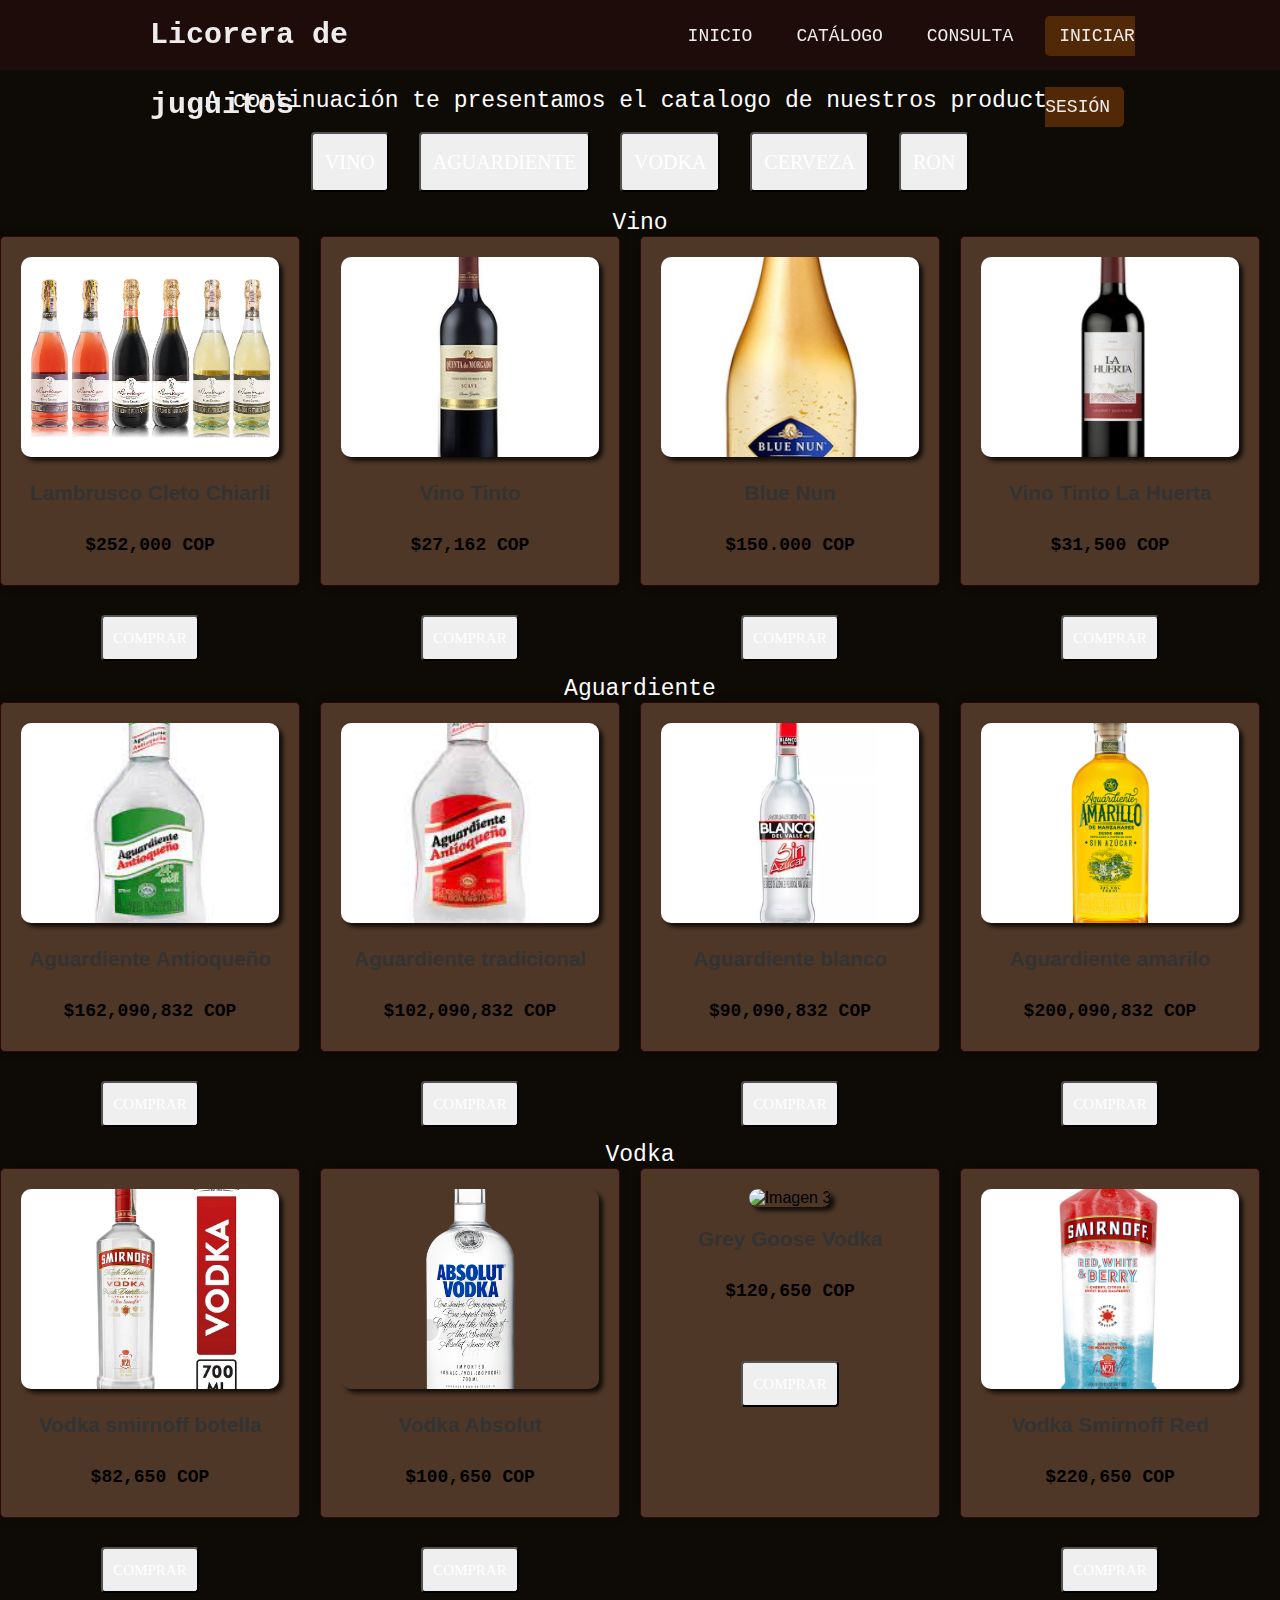
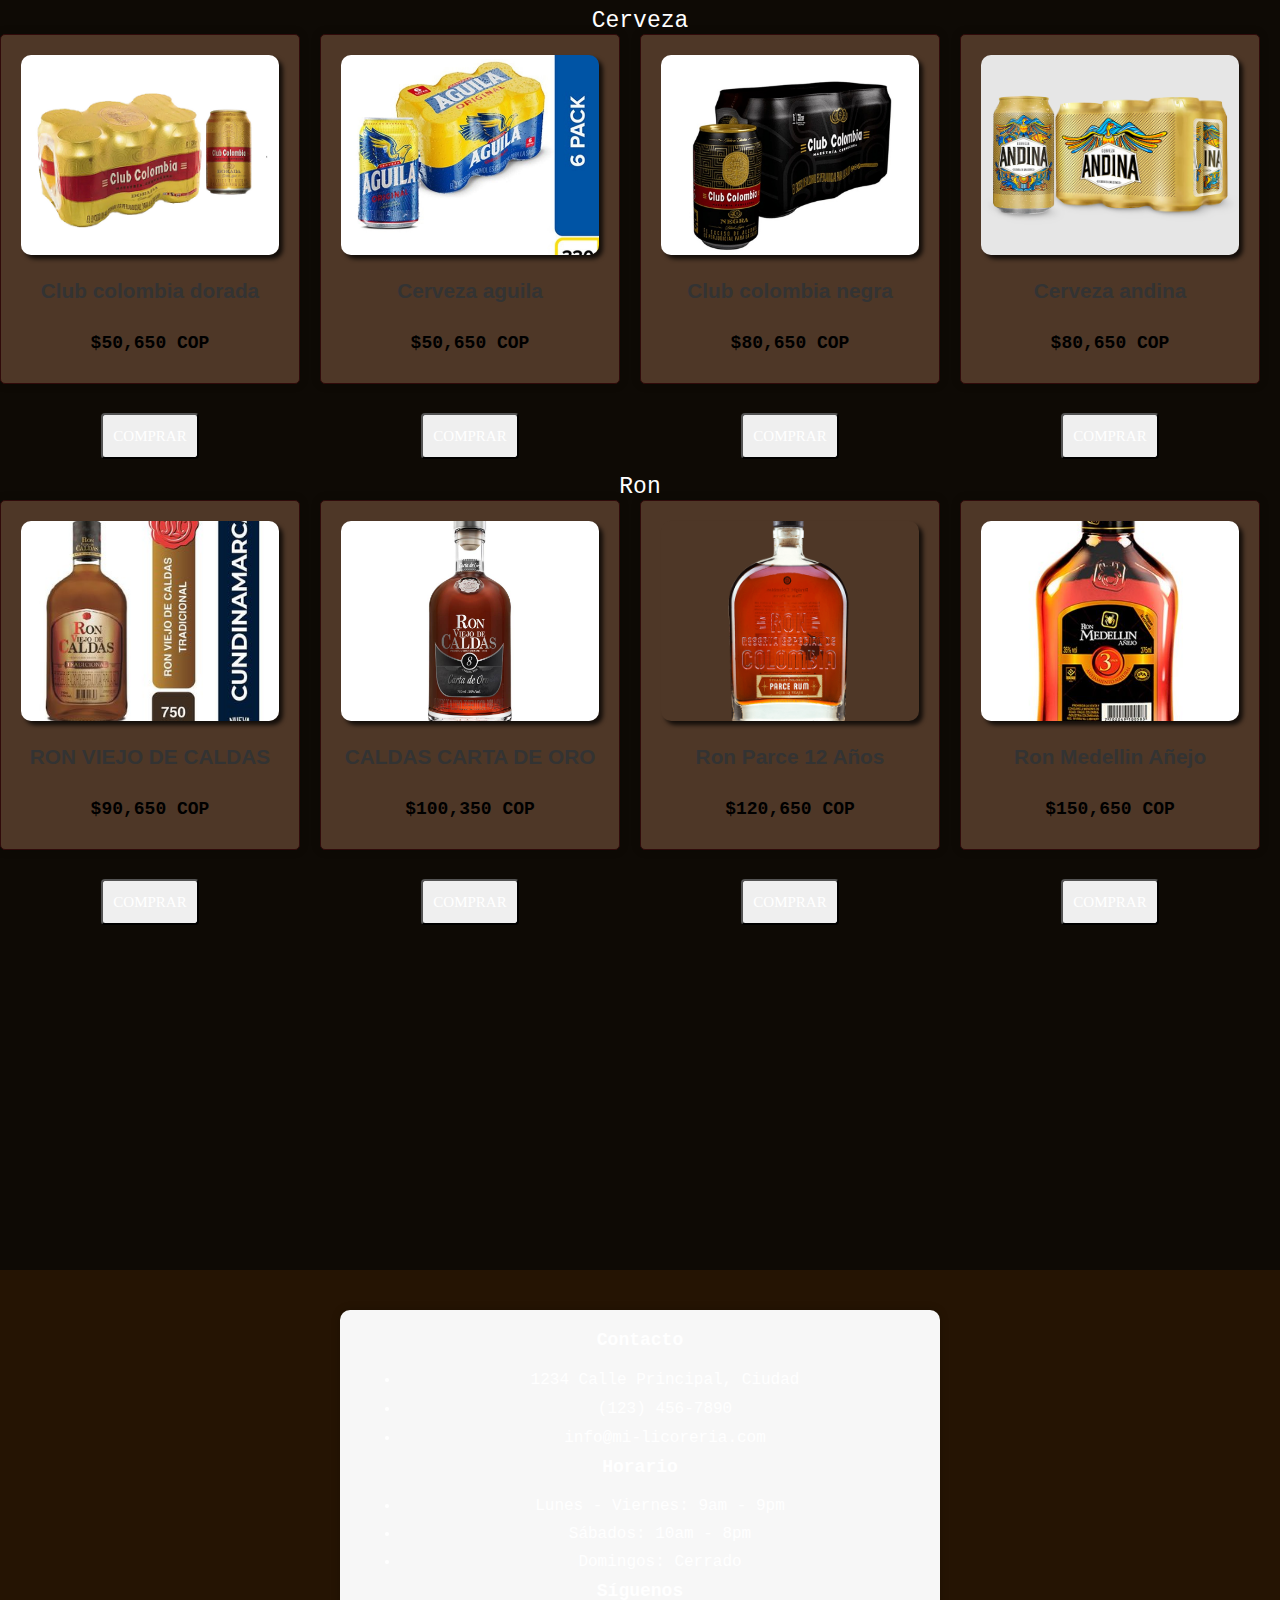
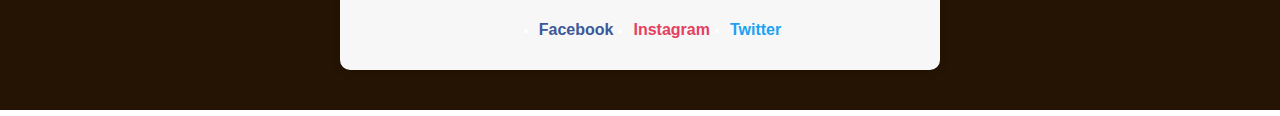
==== catalogo.html @ 37761fa1 "Add files via upload" ====
<!DOCTYPE html>
<html lang="es">
<head>
    <meta charset="UTF-8">
    <meta http-equiv="X-UA-Compatible" content="IE=edge">
    <meta name="viewport" content="width=device-width, initial-scale=1.0">
    <link rel="stylesheet" href="css/estilosCat.css">
    
    <script src="https://cdn.tailwindcss.com"></script>
    <title>Parcial segundo corte</title>
</head>
<body>
  <div id="contenedor">
    <div class="BarraInicio">
      <nav class="nav">
        <a href="index.html" class ="logo nav-link">Licorera de juguitos</a>
        <ul class="nav-menu">
          <li class="nav-menu-item">
            <a class="nav-menu-link nav-link" href="index.html">Inicio</a>
          </li>
          <li class="nav-menu-item">
            <a class="nav-menu-link nav-link" href="catalogo.html">Catálogo</a>
          </li>
          <li class="nav-menu-item dropdown">
            <a class="nav-menu-link nav-link" href="#">Consulta</a>
            <ul class="dropdown-menu">
              <li><a href="preguntasF.html">Preguntas frecuentes</a></li>
              <li><a href="contactanos.html">Contáctanos</a></li>
              <li><a href="politicas.html">Políticas de privacidad</a></li>
            </ul>
          </li>
          <li class="nav-login-item nav-menu-item">
            <a class="nav-link nav-menu-login" href="../login.html">Iniciar sesión</a>
          </li>
        </ul>
      </nav>
    </div>

        <div class="menuCategoria"><br>
            <center><p style= "font-size: 23px; "class="texto p-2 m-5">A continuación te presentamos el catalogo de nuestros productos</p></center><br>
            <div class="categorias">
                <a href="#vino"><button class="categoria-btn">Vino</button></a>
                <a href="#seccion-aguardiente" ><button class="categoria-btn">Aguardiente</button></a>
                <a href="#seccion-vodka"><button class="categoria-btn">Vodka</button></a>
                <a href="#seccion-cerveza"><button class="categoria-btn">Cerveza</button></a>
                <a href="#seccion-ron"><button class="categoria-btn">Ron</button></a>
              </div><br>
              

        </div>

        <!--Vino-->
        <center><p style= "font-size: 23px; "class="texto p-2 m-5">Vino</p></center>
        
        <div class="tarjeta-container">
            <div class="tarjeta">
              <a href="DescripcionC/Vino1.html"><img src="img/Vinito1.jpg" alt="Imagen 1"></a>
              <h2>Lambrusco Cleto Chiarli</h2>
              <p>$252,000 COP</p>
              <a href="DescripcionC/Vino1.html"><button>Comprar</button></a>
            </div>
            <div class="tarjeta" >
              <a href="DescripcionC/Vino2.html"><img src="img/Vinito2.jpg" alt="Imagen 2"></a>
              <h2>Vino Tinto</h2>
              <p>$27,162 COP</p>
              <a href="DescripcionC/Vino2.html"><button>Comprar</button></a>
            </div>
            <div class="tarjeta">
              <a href="DescripcionC/Vino3.html"><img src="img/Vinito3.jpg" alt="Imagen 3"></a>
              <h2>Blue Nun</h2>
              <p>$150.000 COP</p>
              <a href="DescripcionC/Vino3.html"><button>Comprar</button></a>
            </div>
            <div class="tarjeta" >
              <a href="DescripcionC/Vino4.html"><img src="img/Vinito4.jpg" alt="Imagen 4"></a>
              <h2>Vino Tinto La Huerta</h2>
              <p>$31,500 COP</p>
             <a ><button id="seccion-aguardiente">Comprar</button></a>
            </div>
        </div>
          
<!--Aguardiente-->
        <center><p style= "font-size: 23px; "class="texto p-2 m-5">Aguardiente</p></center>
        
        <div class="tarjeta-container" >
            <div class="tarjeta">
              <img src="img/Aguardiente1.jpg" alt="Imagen 1">
              <h2>Aguardiente Antioqueño</h2>
              <p>$162,090,832 COP</p>
              <button>Comprar</button>
            </div>
            <div class="tarjeta">
              <img src="img/aguardiente2.jpg" alt="Imagen 2">
              <h2>Aguardiente tradicional</h2>
              <p>$102,090,832 COP</p>
              <button>Comprar</button>
            </div>
            <div class="tarjeta">
              <img src="img/aguardiente3.jpg" alt="Imagen 3">
              <h2>Aguardiente blanco</h2>
              <p>$90,090,832 COP</p>
              <button>Comprar</button>
            </div>
            <div class="tarjeta">
              <img src="img/Aguardiente4.png" alt="Imagen 4">
              <h2>Aguardiente amarilo</h2>
              <p>$200,090,832 COP</p>
              <button id="seccion-vodka">Comprar</button>
            </div>
        </div>

<!--Vodka-->
        <center><p style= "font-size: 23px; "class="texto p-2 m-5">Vodka</p></center>
        
        <div class="tarjeta-container">
            <div class="tarjeta">
              <img src="img/Vodka1.png" alt="Imagen 1">
              <h2>Vodka smirnoff botella</h2>
              <p>$82,650 COP</p>
              <button>Comprar</button>
            </div>
            <div class="tarjeta">
              <img src="img/Vodka2.png" alt="Imagen 2">
              <h2>Vodka Absolut</h2>
              <p>$100,650 COP</p>
              <button>Comprar</button>
            </div>
            <div class="tarjeta">
              <img src="img/Vodka3.jpg" alt="Imagen 3">
              <h2>Grey Goose Vodka</h2>
              <p>$120,650 COP</p>
              <button>Comprar</button>
            </div>
            <div class="tarjeta">
              <img src="img/Vodka4.jpg" alt="Imagen 4">
              <h2>Vodka Smirnoff Red </h2>
              <p>$220,650 COP</p>
              <button id="seccion-cerveza">Comprar</button>
            </div>
        </div>

<!--Cerveza-->
<center><p style= "font-size: 23px; "class="texto p-2 m-5">Cerveza</p></center>
        
<div class="tarjeta-container">
    <div class="tarjeta">
      <img src="img/cerveza0.png" alt="Imagen 1">
      <h2>Club colombia dorada</h2>
      <p>$50,650 COP</p>
      <button>Comprar</button>
    </div>
    <div class="tarjeta">
      <img src="img/cerveza1.jpg" alt="Imagen 2">
      <h2>Cerveza aguila</h2>
      <p>$50,650 COP</p>
      <button>Comprar</button>
    </div>
    <div class="tarjeta">
      <img src="img/cerveza2.png" alt="Imagen 3">
      <h2>Club colombia negra</h2>
      <p>$80,650 COP</p>
      <button>Comprar</button>
    </div>
    <div class="tarjeta">
      <img src="img/cerveza4.png" alt="Imagen 4">
      <h2>Cerveza andina</h2>
      <p>$80,650 COP</p>
      <button id="seccion-ron">Comprar</button>
    </div>
</div>

<!--Ron-->
        <center><p style= "font-size: 23px; "class="texto p-2 m-5">Ron</p></center>
        
        <div class="tarjeta-container">
            <div class="tarjeta">
              <img src="img/Ron1.jpg" alt="Imagen 1">
              <h2>RON VIEJO DE CALDAS</h2>
              <p>$90,650 COP</p>
              <button>Comprar</button>
            </div>
            <div class="tarjeta">
              <img src="img/ron2.jpg" alt="Imagen 2">
              <h2>CALDAS CARTA DE ORO</h2>
              <p>$100,350 COP</p>
              <button>Comprar</button>
            </div>
            <div class="tarjeta">
              <img src="img/Ron4.png" alt="Imagen 3">
              <h2>Ron Parce 12 Años</h2>
              <p>$120,650 COP</p>
              <button>Comprar</button>
            </div>
            <div class="tarjeta">
              <img src="img/ron3.jpg" alt="Imagen 4">
              <h2>Ron Medellin Añejo</h2>
              <p>$150,650 COP</p>
              <button>Comprar</button>
            </div>
        </div>

    </div>

</body>

<footer>
  <div class="container">
    <div class="row">
      <div class="col-md-4">
        <h3>Contacto</h3>
        <ul class="list-unstyled">
          <li><i class="fas fa-map-marker-alt"></i> 1234 Calle Principal, Ciudad</li>
          <li><i class="fas fa-phone"></i> (123) 456-7890</li>
          <li><i class="fas fa-envelope"></i> info@mi-licoreria.com</li>
        </ul>
      </div>
      <div class="col-md-4">
        <h3>Horario</h3>
        <ul class="list-unstyled">
          <li>Lunes - Viernes: 9am - 9pm</li>
          <li>Sábados: 10am - 8pm</li>
          <li>Domingos: Cerrado</li>
        </ul>
      </div>
      <div class="col-md-4">
        <h3>Síguenos</h3>
        <ul class="list-unstyled social-media">
          <li><a class="fa" href="#"> Facebook</a></li>
          <li><a  class="in" href="#"> Instagram</a></li>
          <li><a class="twi" href="#"> Twitter</a></li>
        </ul>
      </div>
    </div>
  </div>
</footer>
 
</html>
---- css/estilosCat.css ----
*{
    
    margin: 0;
    box-sizing: border-box;
    font-family: sans-serif;
}

body{
    font-family: sans-serif;
}

.menuCategoria{
    margin-top: 70px;
}
#contenedor{
    background-color: rgb(14, 10, 5);
    height: 2800px;
    width: 100%;
    margin: 0px auto;
}

/*La barrita nav*/
.BarraInicio{
    position: fixed;
    background-color: rgb(29, 12, 9);
    height: 70px;
    width: 100%;
    top: 0;
    left: 0;
}

        
.nav{
    display: flex;
    justify-content: space-between;
}

.nav-link{
    -webkit-text-stroke: 0px black;
    color: rgb(238, 236, 236);
    text-decoration: none;
}

.logo{
    font-family: monospace;
    font-weight: bold;
    font-size: 30px;
    padding: 0 150px;
    line-height: 70px;
}

.nav-menu{
    display: flex;
    margin-right: 100px;
    list-style: none;
}


.nav-menu-item{
    font-size: 18px;
    margin: 0 10px;
    line-height: 70px;
    text-transform: uppercase;
}

.nav-menu-link{
    padding: 8px 12px;
    border-radius: 4px;
    transition: 0.5s;
    font-family: monospace;
}

.nav-menu-link:hover{
    background-color: rgb(82, 41, 7);
}

.nav-menu-login{
    font-family: monospace;
    padding: 10px 14px;
    border-radius: 5px;
    transition: 0.5s;
    background-color: rgb(82, 41, 7);;
}

.nav-menu-login:hover{
    background-color: rgb(133, 85, 47);
}

.carrusel{
    background-color: rgb(43, 29, 22);
    height: 300px;
}

.texto{
    color: white;
}


.dropdown {
  position: relative;
}

.dropdown-menu {
  color: white;
  display: none;
  position: absolute;
  top: 100%;
  left: 0;
  padding: 0;
  margin: 0;
  background-color: rgb(29, 12, 9);
  z-index: 1;
  list-style: none;
  
}

.dropdown-menu li {
  font-size: 16px;
  line-height: 40px;
  text-transform: uppercase;
}

.dropdown:hover .dropdown-menu {
  display: block;
  border-radius: 1px;
}

.dropdown-menu a:hover {
  background-color: rgb(82, 41, 7);
}
.dropdown-menu a {
  display: block;
  padding: 10px;
}
/*Promociones*/

.contenedor-promociones-img{
    margin-top: 60px;
    width: 1500px;
    height: 550px;
}

/*Productos recomendados*/
.containerProductos{
    
    display: flex;
    flex-wrap: wrap;
    justify-content: center;
    gap: 60px;
  }
  
  .box {
    text-align: center;
    margin-right: 1;
  }
  
  .box img {
    transition: transform 0.2s ease-in-out;
    width: 300px;
    height: auto;
    border-radius: 10px;
    margin-top: 10px;
    box-shadow: 4px 4px 4px 0px rgba(0,0,0,0.75);
  }

  .box img:hover{
    transform: scale(1.1);
  }
  
  .box h2 {
    font-family: monospace;
    color: white;
    margin-top: 20px;
    font-size: 18px;
    font-weight: bold;
  }


#recomendados{
    
    padding: 30px;
    background-color: rgb(24, 14, 5);
}

p{
    font-size: 18px;
    font-family: monospace;
}

/*PRODUCTO DESTACADO*/
.aside-container {
    display: flex;
    align-items: center;
    margin: 20px;
    background-color: rgb(43, 27, 19);
    box-shadow: 0px 0px 5px rgba(0, 0, 0, 0.3);
    border-radius: 5px;
  }
  
  .aside-image {
    flex: 1;
  }
  
  .aside-image img {
    display: block;
    max-width: 100%;
    height: auto;
    border-radius: 5px 0 0 5px;
  }
  
  .aside-description {
    
    color:rgb(230, 216, 216);   
    flex: 2;
    padding: 20px;
  }
  
  .aside-description h2 {
    color: white;
    font-size: 24px;
    margin-top: 0;
  }
  

  /*Productos del catalogo, menú*/

  .categorias {
    display: flex;
    justify-content: center;
  }
  
  .categoria-btn { 
      font-size: 20px;
      margin: 0 15px;
      line-height: 40px;
      text-transform: uppercase;
      padding: 8px 12px;
      border-radius: 4px;
      transition: 0.5s;
      font-family: font-serif;
      color: white;
  }
  
  .categoria-btn:hover {
      color:#000000;
      background-color: #865023;
  }
 
/*Cards de categorias*/

.tarjeta-container {
    display: flex;
    flex-wrap: wrap;
    justify-content: center;
    align-items: center;
    margin-bottom: 70px;
  }
  
  .tarjeta {
    width: 300px;
    height: 350px;
    padding: 20px;
    background-color: #4e3727;
    border: 1px solid #300a0a;
    border-radius: 5px;
    margin-right: 20px;
    margin-bottom: 20px;
    box-shadow: 0 0 10px rgba(0, 0, 0, 0.2);
    text-align: center;
  }
  
  .tarjeta img {
    width: 100%;
    height: 200px;
    object-fit: cover;
    border-top-left-radius: 5px;
    border-top-right-radius: 5px;
  }
  
  .tarjeta h2 {
    margin-top: 20px;
    font-size: 1.3em;
    font-weight: bold;
  }
  
  .tarjeta p {
    font-weight: bold;
    margin-top: 10px;
    font-size: 1.em;
    line-height: 1.2;
    height: 80px;
    overflow: hidden;
    text-overflow: ellipsis;
    padding: 0 10px;
  }
  
  .tarjeta button {
    font-size: 15px;
    margin: 0 15px;
    line-height: 40px;
    text-transform: uppercase;
    padding: 1px 10px;
    border-radius: 4px;
    transition: 0.5s;
    font-family: font-serif;
    color: white;
  }
  
  .tarjeta button:hover {
    background-color: #3b250b;
  }
  
  .spacer {
    clear: both;
  }
 

/*Footer*/
  footer {
    
    background-color: #251403;
    color: #fff;
    padding: 40px 0;
    text-align: center;
  }
  
  footer h3 {
    font-family: monospace;
    font-size: 18px;
    font-weight: 700;
    margin-bottom: 20px;
  }
  
  footer ul li {
    font-size: 16px;
    margin-bottom: 10px;
  }
  
  footer ul li i {
    margin-right: 10px;
  }
  
  footer ul li a {
    color: #fff;
    text-decoration: none;
  }
  
  footer ul li a:hover {
    text-decoration: underline;
  }
  
  .social-media {
    display: flex;
    justify-content: center;
  }
  
  .social-media li {
    margin-right: 20px;
  }
  
  .social-media li:last-child {
    margin-right: 0;
  }
  
  .social-media li a i {
    font-size: 20px;
    margin-right: 10px;
  }
  
  /* Facebook */
  .fa{
    font-weight: bold;
    color: #3b5998;
  }
  
  /* Instagram */
  .in{
    font-weight: bold;
    color: #e4405f;
  }
  
  /* Twitter */
  .twi {
    font-weight: bold;
    color: #1da1f2;
  }
  
footer li {
    font-family: monospace;
}

.tarjeta img{
  transition: transform 0.2s ease-in-out;
  border-radius: 10px;
  box-shadow: 4px 4px 4px 0px rgba(0,0,0,0.75);
}


.tarjeta img:hover{
  transform: scale(1.1);
  transition: transform 0.5s ease;

}

.container {
  max-width: 600px;
  margin: 0 auto;
  padding: 20px;
  background-color: #f7f7f7;
  border-radius: 10px;
  box-shadow: 0 0 10px rgba(0, 0, 0, 0.2);
}

h2 {
  text-align: center;
  font-size: 30px;
  font-family: Arial, sans-serif;
  margin-bottom: 30px;
  color: #333;
}

label {
  display: block;
  font-size: 20px;
  font-family: Arial, sans-serif;
  margin-bottom: 10px;
  color: #333;
}

input[type="text"],
input[type="email"],
input[type="tel"],
input[type="password"] {
  display: block;
  width: 100%;
  padding: 10px;
  margin-bottom: 20px;
  font-size: 18px;
  font-family: Arial, sans-serif;
  border-radius: 5px;
  border: none;
  border-bottom: 2px solid #ccc;
}

input[type="submit"] {
  background-color: #333;
  color: #fff;
  padding: 10px 20px;
  font-size: 20px;
  font-family: Arial, sans-serif;
  border-radius: 5px;
  border: none;
  cursor: pointer;
}

input[type="submit"]:hover {
  background-color: #555;
}

input:invalid {
  border-color: rgb(245, 242, 242);
}

input:valid {
  border-color: green;
}
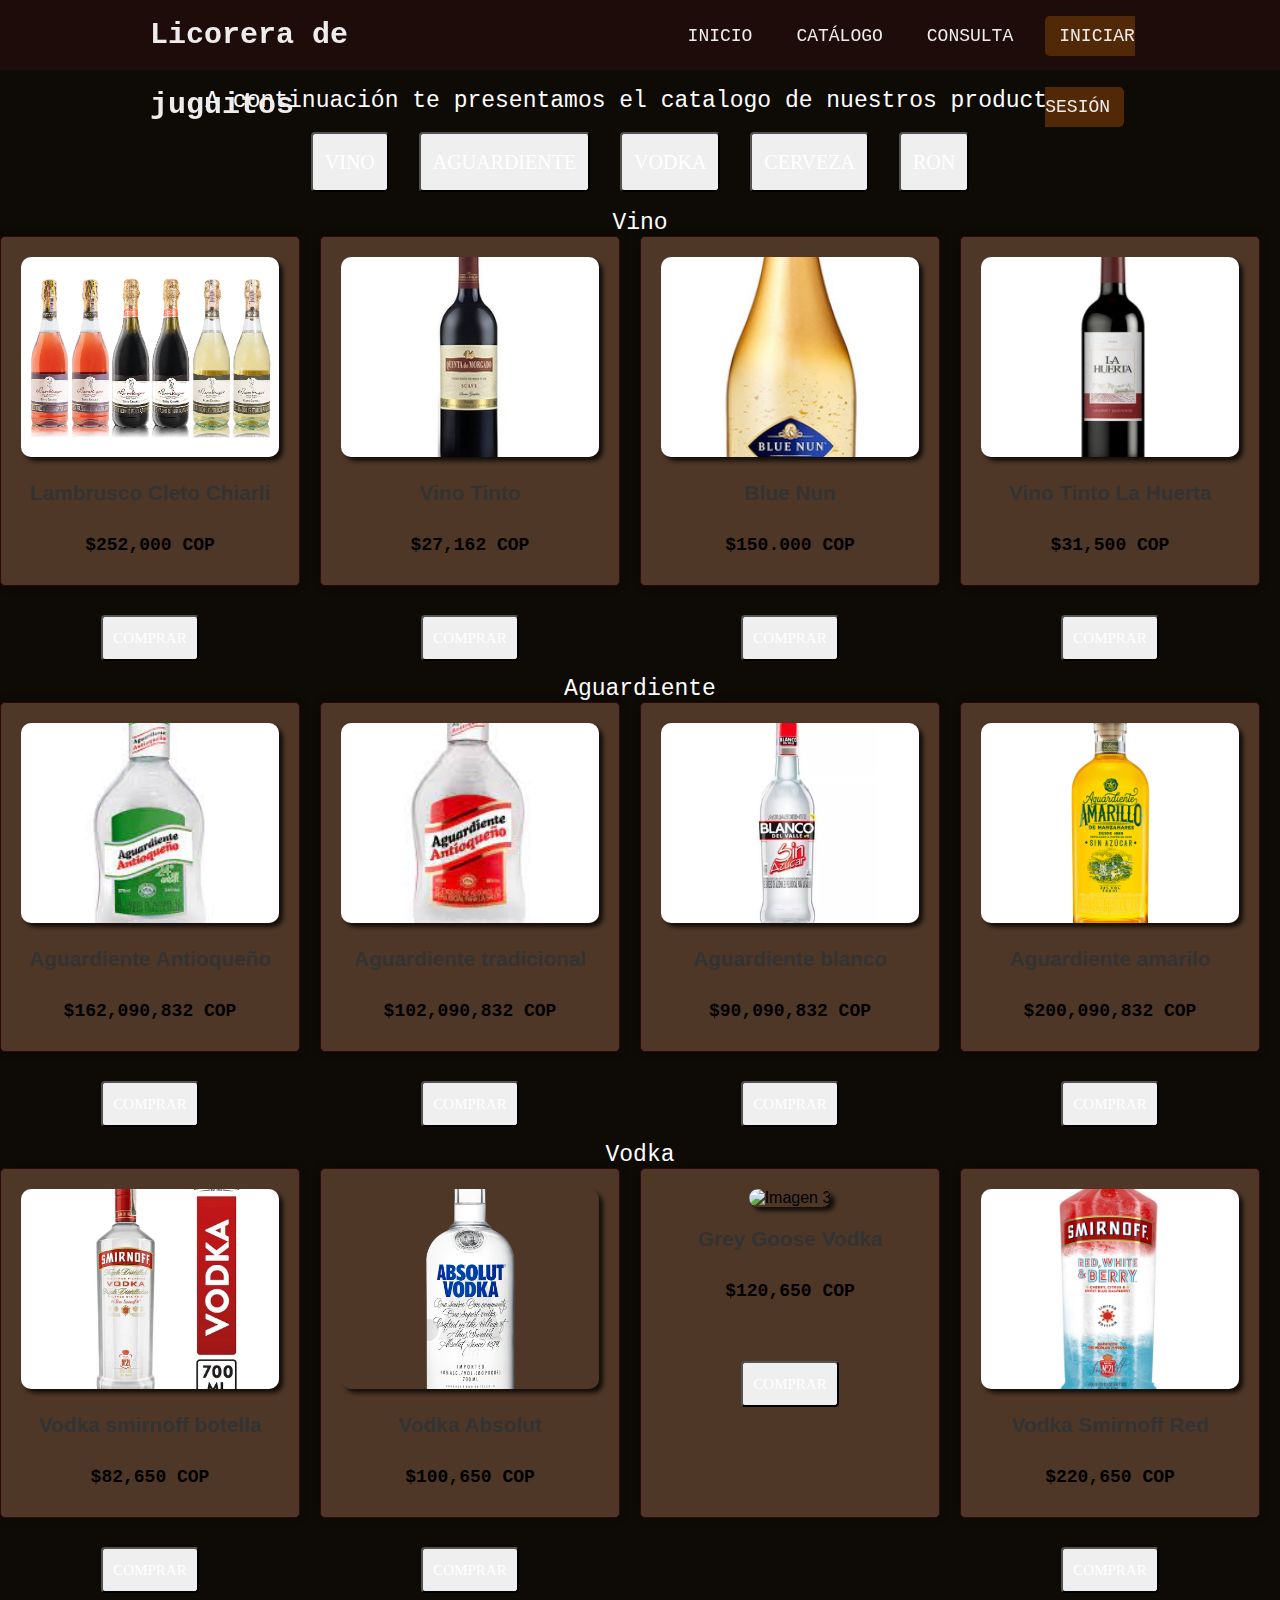
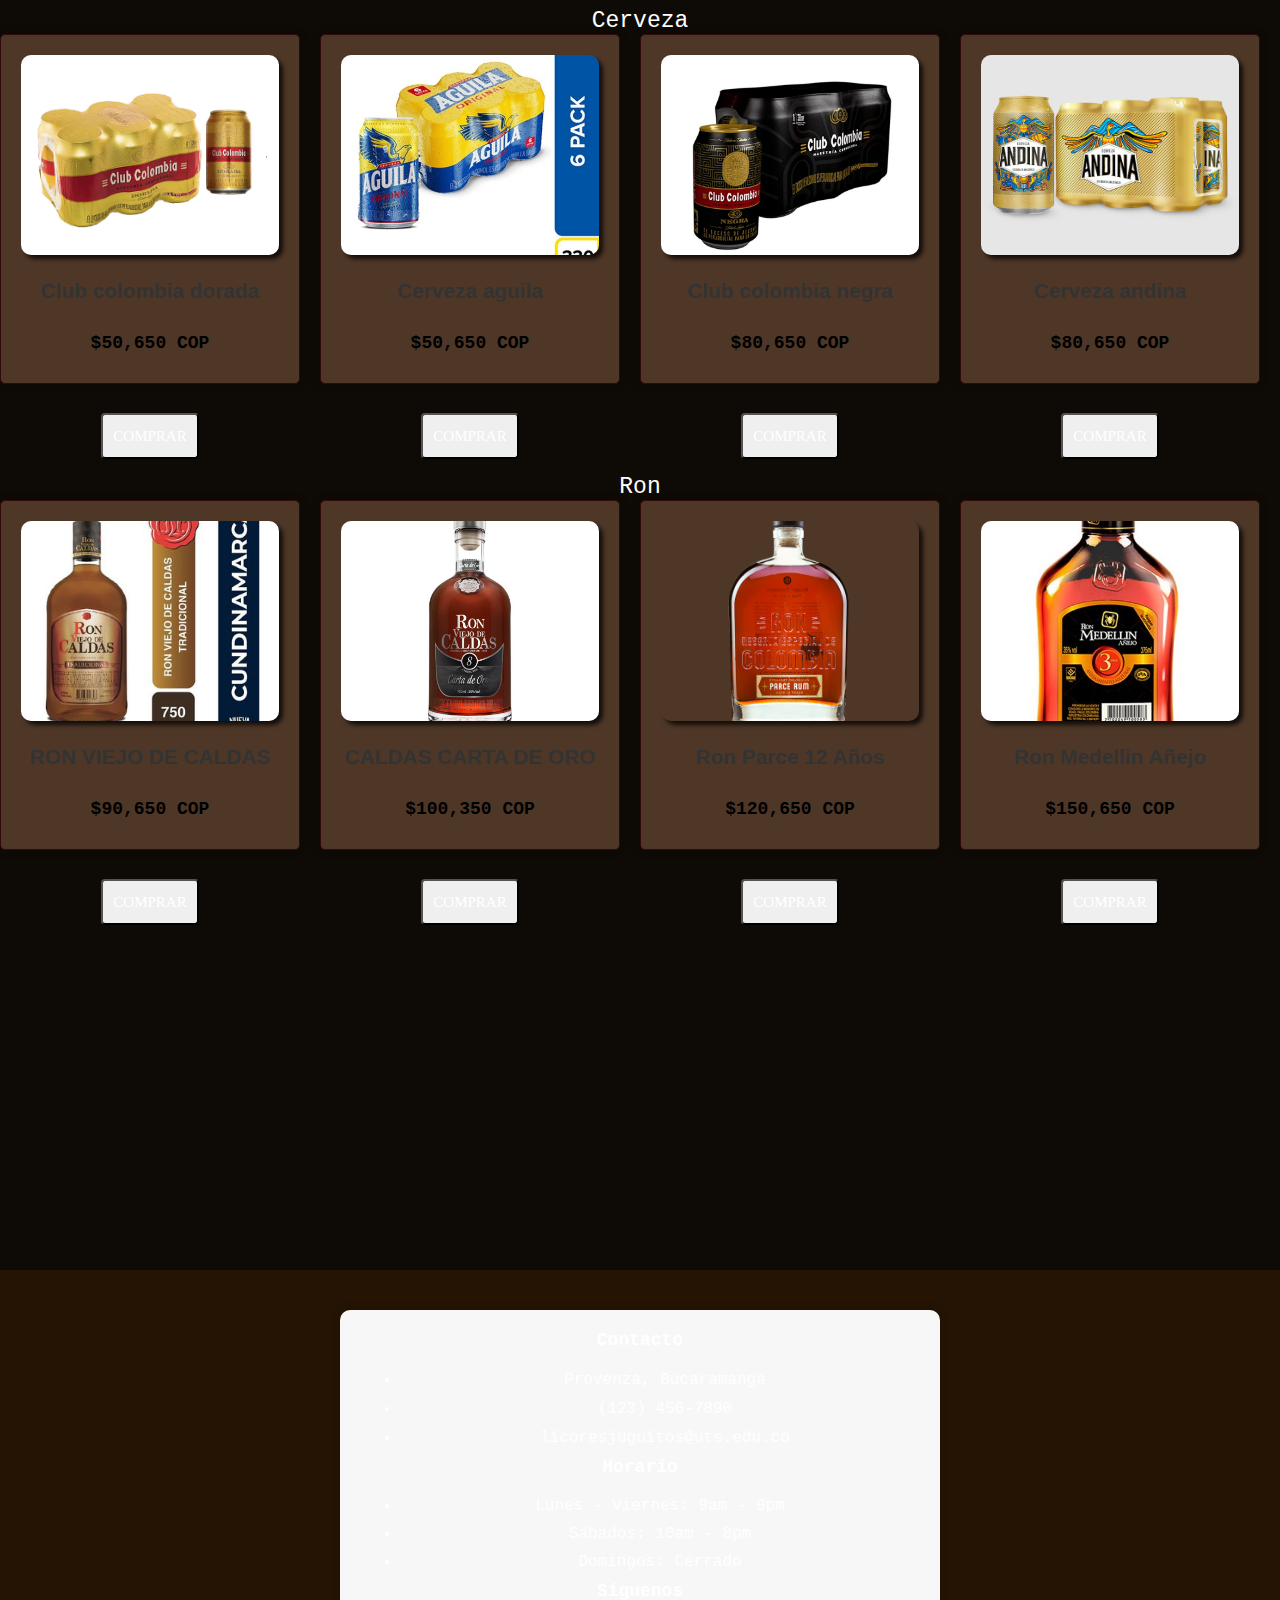
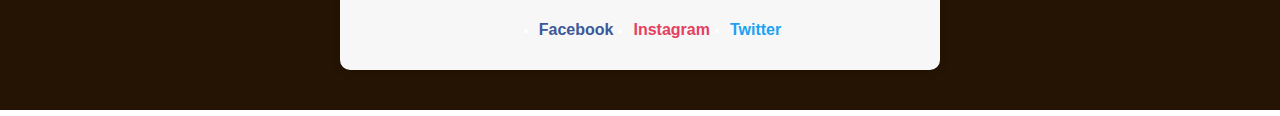
==== commit ad8a2ab3: "Update catalogo.html" ====
--- a/catalogo.html
+++ b/catalogo.html
@@ -30,7 +30,7 @@
             </ul>
           </li>
           <li class="nav-login-item nav-menu-item">
-            <a class="nav-link nav-menu-login" href="../login.html">Iniciar sesión</a>
+            <a class="nav-link nav-menu-login" href="login.html">Iniciar sesión</a>
           </li>
         </ul>
       </nav>
@@ -202,16 +202,15 @@
     </div>
 
 </body>
-
 <footer>
   <div class="container">
     <div class="row">
       <div class="col-md-4">
         <h3>Contacto</h3>
         <ul class="list-unstyled">
-          <li><i class="fas fa-map-marker-alt"></i> 1234 Calle Principal, Ciudad</li>
+          <li><i class="fas fa-map-marker-alt"></i> Provenza, Bucaramanga</li>
           <li><i class="fas fa-phone"></i> (123) 456-7890</li>
-          <li><i class="fas fa-envelope"></i> info@mi-licoreria.com</li>
+          <li><i class="fas fa-envelope"></i> licoresjuguitos@uts.edu.co</li>
         </ul>
       </div>
       <div class="col-md-4">
@@ -234,4 +233,4 @@
   </div>
 </footer>
  
-</html>+</html>
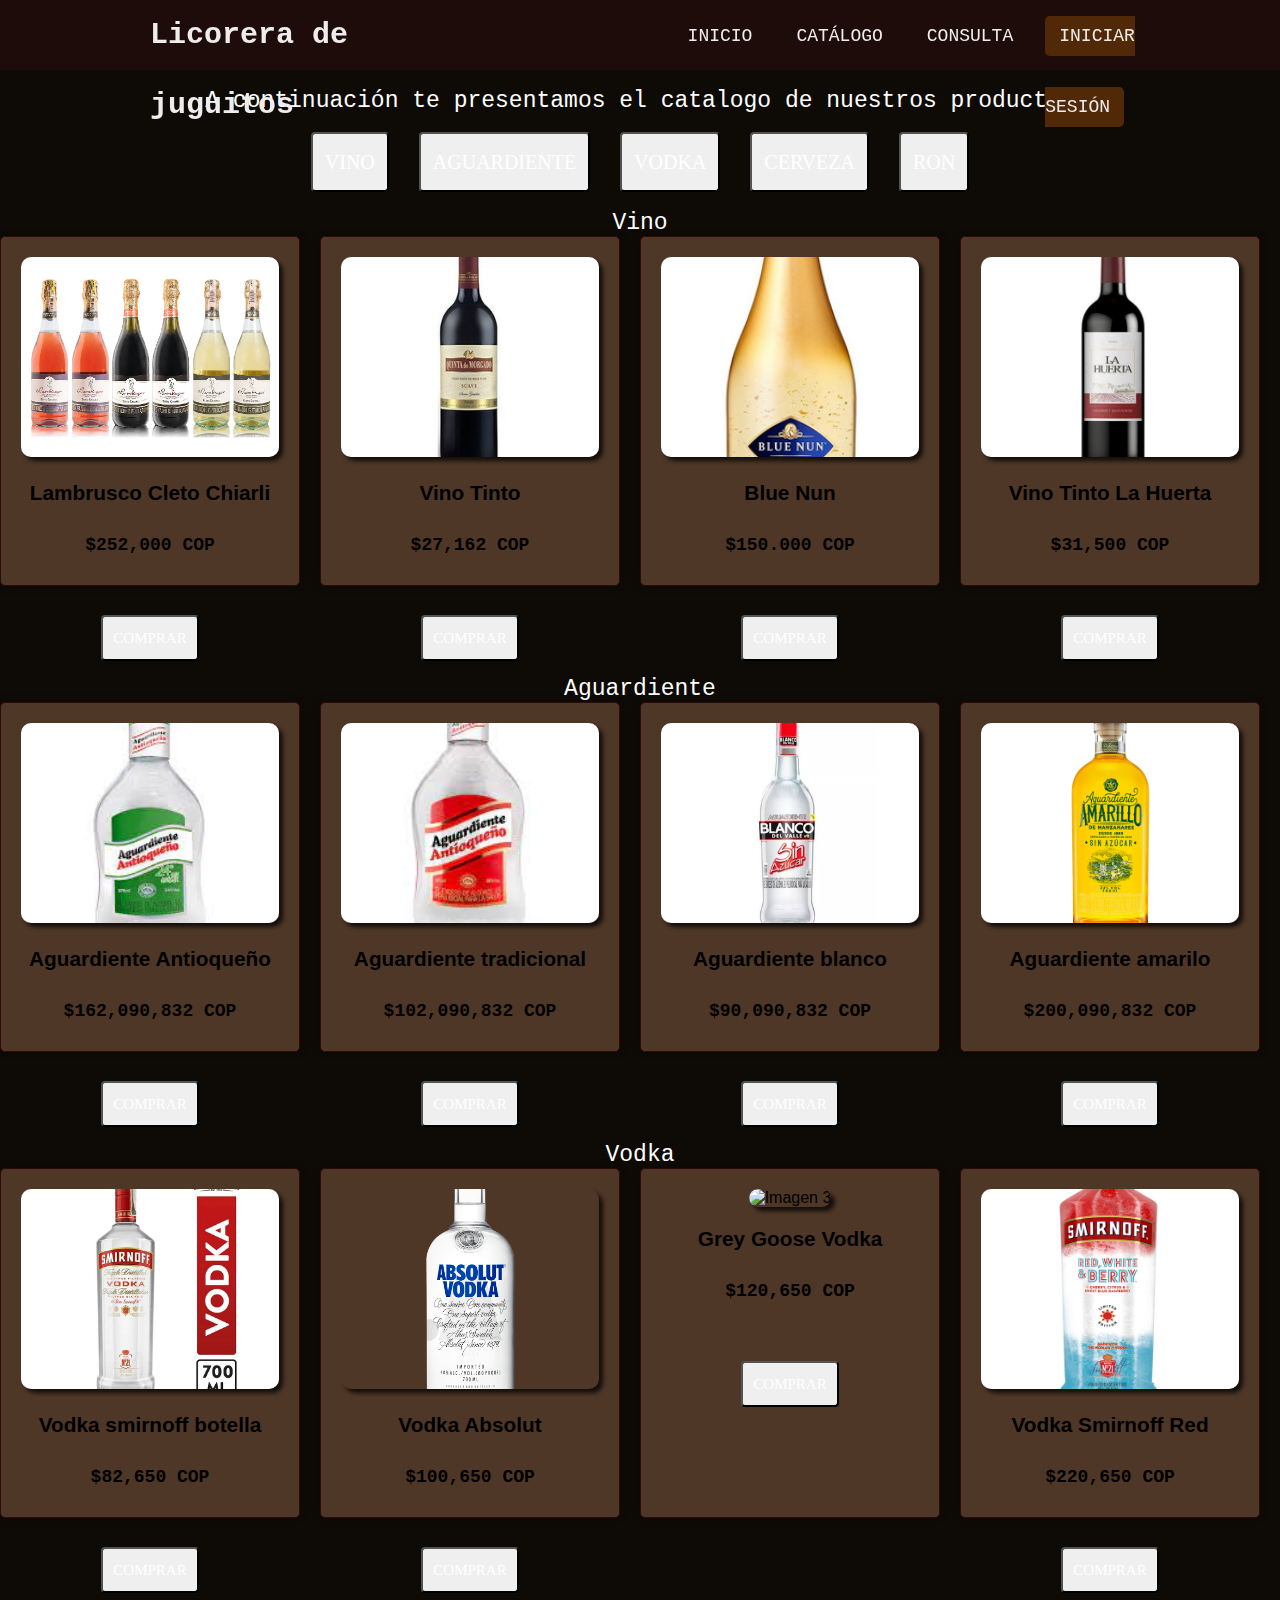
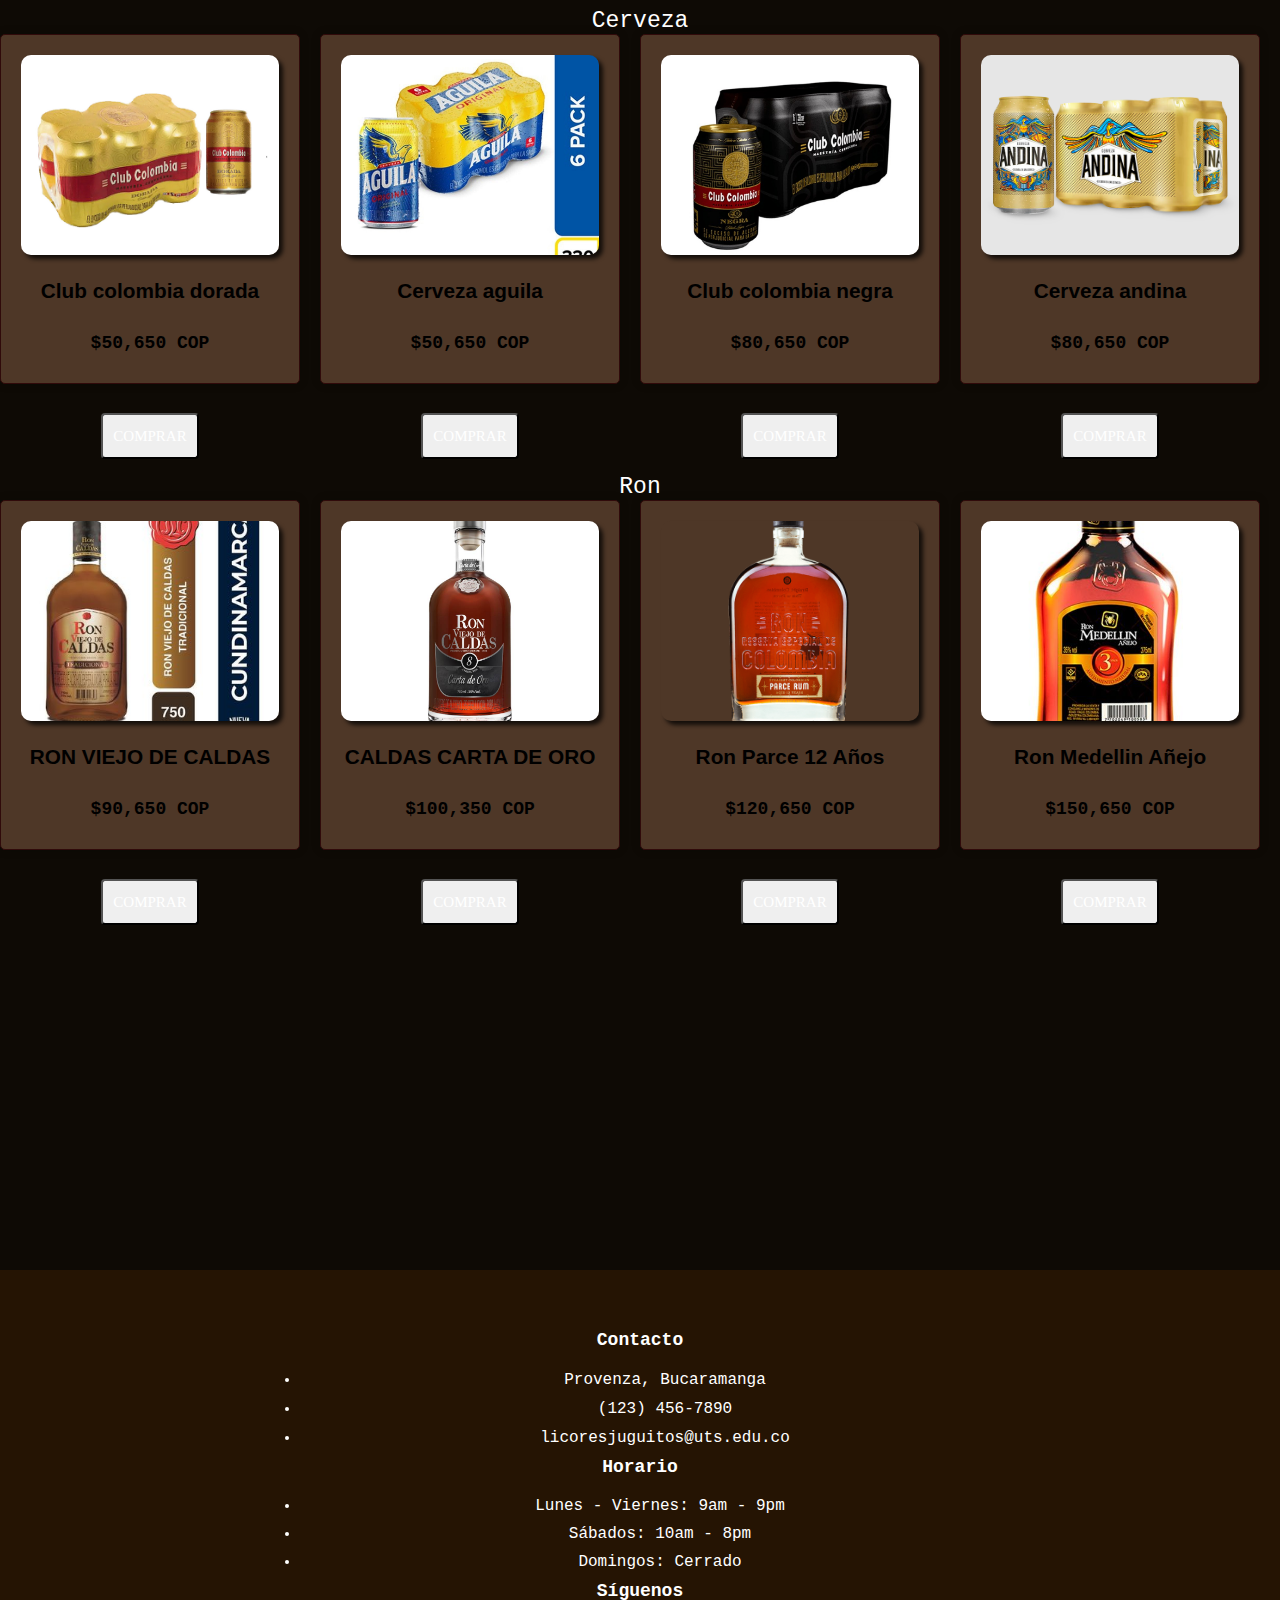
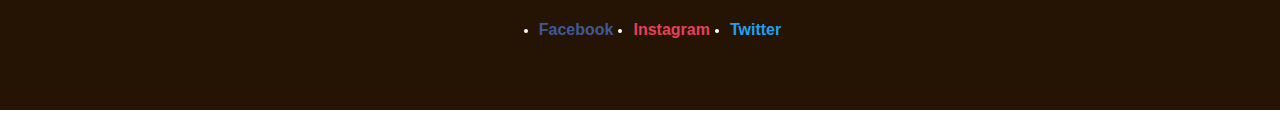
==== commit 1a7b9b35: "Update catalogo.html" ====
--- a/catalogo.html
+++ b/catalogo.html
@@ -37,10 +37,10 @@
     </div>
 
         <div class="menuCategoria"><br>
-            <center><p style= "font-size: 23px; "class="texto p-2 m-5">A continuación te presentamos el catalogo de nuestros productos</p></center><br>
+            <center><p style= "font-size: 23px; "class="texto p-2 m-5" >A continuación te presentamos el catalogo de nuestros productos</p></center><br>
             <div class="categorias">
-                <a href="#vino"><button class="categoria-btn">Vino</button></a>
-                <a href="#seccion-aguardiente" ><button class="categoria-btn">Aguardiente</button></a>
+                <a href="#Vinito"><button class="categoria-btn">Vino</button></a>
+                <a href="#seccion-aguardiente" ><button class="categoria-btn" class="agur">Aguardiente</button></a>
                 <a href="#seccion-vodka"><button class="categoria-btn">Vodka</button></a>
                 <a href="#seccion-cerveza"><button class="categoria-btn">Cerveza</button></a>
                 <a href="#seccion-ron"><button class="categoria-btn">Ron</button></a>
@@ -202,8 +202,9 @@
     </div>
 
 </body>
+
 <footer>
-  <div class="container">
+  <div class="containerF">
     <div class="row">
       <div class="col-md-4">
         <h3>Contacto</h3>
@@ -232,5 +233,4 @@
     </div>
   </div>
 </footer>
- 
 </html>
--- a/css/estilosCat.css
+++ b/css/estilosCat.css
@@ -175,11 +175,15 @@
     font-weight: bold;
   }
 
-
-#recomendados{
-    
+  .containerR h2{
+    font-size: 30px;
+    font-family: monospace;
+    color: white;
+  }
+
+.recomendados{
     padding: 30px;
-    background-color: rgb(24, 14, 5);
+    background-color: #301E0E;
 }
 
 p{
@@ -246,6 +250,92 @@
       background-color: #865023;
   }
  
+  /*Formulario*/
+
+  .container {
+  height: 700px;
+  width: 500px;
+  margin: 0 auto;
+  padding: 20px;
+  background-color: #301e0e;
+  border-radius: 10px;
+  box-shadow: 0 0 10px rgba(0, 0, 0, 0.2);
+}
+
+.containerR{
+  margin-top: 10px;
+  height: 700px;
+  width: 500px;
+  margin: 0 auto;
+  padding: 20px;
+  background-color: #301e0e;
+  border-radius: 10px;
+  box-shadow: 0 0 10px rgba(0, 0, 0, 0.2);
+}
+
+  
+
+h2 {
+  text-align: center;
+  font-size: 30px;
+  font-family: Arial, sans-serif;
+  margin-bottom: 30px;
+  color: #333;
+}
+
+label {
+  display: block;
+  font-size: 20px;
+  font-family: Arial, sans-serif;
+  margin-bottom: 10px;
+  color: #ffffff;
+}
+
+input[type="text"],
+input[type="email"],
+input[type="tel"],
+input[type="password"] {
+  display: block;
+  width: 100%;
+  padding: 10px;
+  margin-bottom: 20px;
+  font-size: 18px;
+  font-family: monospace;
+  border-radius: 5px;
+  border: none;
+  border-bottom: 2px solid #ccc;
+}
+
+button[type="submit"] {
+  background-color: #db9c54;
+  border-color: black;
+  color: #fff;
+  padding: 10px 20px;
+  font-size: 20px;
+  font-family: monospace;
+  border-radius: 5px;
+  border: none;
+  cursor: pointer;
+}
+
+button[type="submit"]:hover{
+  background-color: #dfb58bb6;
+  transition: 0.4s;
+}
+
+input[type="submit"]:hover {
+  background-color: #555;
+}
+
+input:invalid {
+  border-color: rgb(226, 13, 13);
+}
+
+input:valid {
+  border-color: green;
+}
+
+
 /*Cards de categorias*/
 
 .tarjeta-container {
@@ -278,6 +368,7 @@
   }
   
   .tarjeta h2 {
+    color: black;
     margin-top: 20px;
     font-size: 1.3em;
     font-weight: bold;
@@ -316,79 +407,85 @@
  
 
 /*Footer*/
-  footer {
+footer {
     
-    background-color: #251403;
-    color: #fff;
-    padding: 40px 0;
-    text-align: center;
-  }
-  
-  footer h3 {
-    font-family: monospace;
-    font-size: 18px;
-    font-weight: 700;
-    margin-bottom: 20px;
-  }
-  
-  footer ul li {
-    font-size: 16px;
-    margin-bottom: 10px;
-  }
-  
-  footer ul li i {
-    margin-right: 10px;
-  }
-  
-  footer ul li a {
-    color: #fff;
-    text-decoration: none;
-  }
-  
-  footer ul li a:hover {
-    text-decoration: underline;
-  }
-  
-  .social-media {
-    display: flex;
-    justify-content: center;
-  }
-  
-  .social-media li {
-    margin-right: 20px;
-  }
-  
-  .social-media li:last-child {
-    margin-right: 0;
-  }
-  
-  .social-media li a i {
-    font-size: 20px;
-    margin-right: 10px;
-  }
-  
-  /* Facebook */
-  .fa{
-    font-weight: bold;
-    color: #3b5998;
-  }
-  
-  /* Instagram */
-  .in{
-    font-weight: bold;
-    color: #e4405f;
-  }
-  
-  /* Twitter */
-  .twi {
-    font-weight: bold;
-    color: #1da1f2;
-  }
-  
+  background-color: #251403;
+  color: #fff;
+  padding: 40px 0;
+  text-align: center;
+}
+
+footer h3 {
+  font-family: monospace;
+  font-size: 18px;
+  font-weight: 700;
+  margin-bottom: 20px;
+}
+
+footer ul li {
+  font-size: 16px;
+  margin-bottom: 10px;
+}
+
+footer ul li i {
+  margin-right: 10px;
+}
+
+footer ul li a {
+  color: #fff;
+  text-decoration: none;
+}
+
+footer ul li a:hover {
+  text-decoration: underline;
+}
+
+.social-media {
+  display: flex;
+  justify-content: center;
+}
+
+.social-media li {
+  margin-right: 20px;
+}
+
+.social-media li:last-child {
+  margin-right: 0;
+}
+
+.social-media li a i {
+  font-size: 20px;
+  margin-right: 10px;
+}
+
+/* Facebook */
+.fa{
+  font-weight: bold;
+  color: #3b5998;
+}
+
+/* Instagram */
+.in{
+  font-weight: bold;
+  color: #e4405f;
+}
+
+/* Twitter */
+.twi {
+  font-weight: bold;
+  color: #1da1f2;
+}
+
 footer li {
-    font-family: monospace;
-}
-
+  font-family: monospace;
+}
+
+.containerF{
+  
+  max-width: 800px;
+  margin: 0 auto;
+  padding: 20px;
+}
 .tarjeta img{
   transition: transform 0.2s ease-in-out;
   border-radius: 10px;
@@ -402,65 +499,3 @@
 
 }
 
-.container {
-  max-width: 600px;
-  margin: 0 auto;
-  padding: 20px;
-  background-color: #f7f7f7;
-  border-radius: 10px;
-  box-shadow: 0 0 10px rgba(0, 0, 0, 0.2);
-}
-
-h2 {
-  text-align: center;
-  font-size: 30px;
-  font-family: Arial, sans-serif;
-  margin-bottom: 30px;
-  color: #333;
-}
-
-label {
-  display: block;
-  font-size: 20px;
-  font-family: Arial, sans-serif;
-  margin-bottom: 10px;
-  color: #333;
-}
-
-input[type="text"],
-input[type="email"],
-input[type="tel"],
-input[type="password"] {
-  display: block;
-  width: 100%;
-  padding: 10px;
-  margin-bottom: 20px;
-  font-size: 18px;
-  font-family: Arial, sans-serif;
-  border-radius: 5px;
-  border: none;
-  border-bottom: 2px solid #ccc;
-}
-
-input[type="submit"] {
-  background-color: #333;
-  color: #fff;
-  padding: 10px 20px;
-  font-size: 20px;
-  font-family: Arial, sans-serif;
-  border-radius: 5px;
-  border: none;
-  cursor: pointer;
-}
-
-input[type="submit"]:hover {
-  background-color: #555;
-}
-
-input:invalid {
-  border-color: rgb(245, 242, 242);
-}
-
-input:valid {
-  border-color: green;
-}
